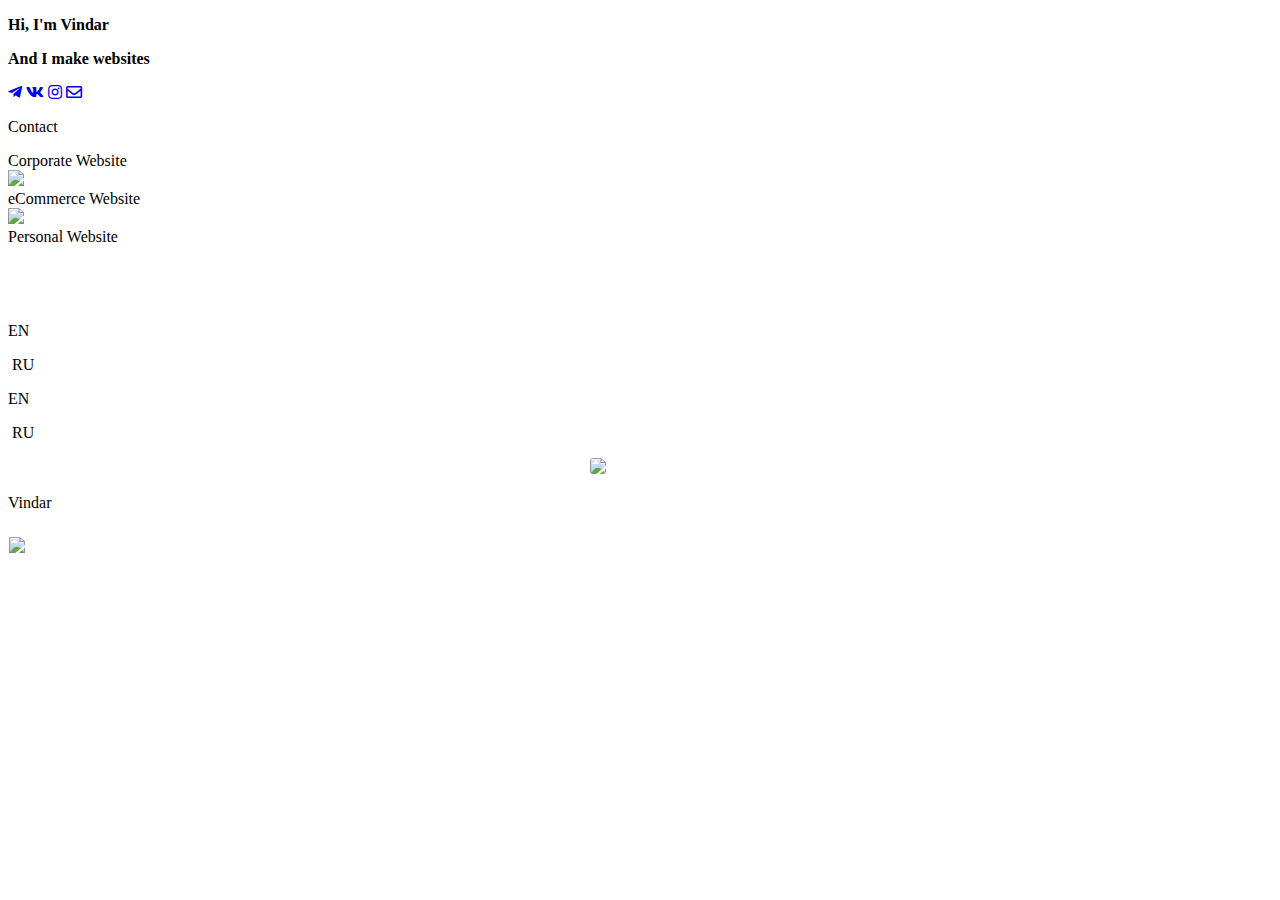
==== index.html @ 9ec3d499 "Update index.html" ====
<!DOCTYPE html>
<html lang="en">
<head>
	<meta http-equiv="Content-Type" content="text/html; charset=UTF-8">
	<meta name="google" content="notranslate">
	<meta name ="title" content="Vindar - making websites for a food">
	<meta name="description" content="Hi, I'm Vindar, web developer from Kyiv, and I can create your website: business, portfolio, e-commerce, personal and etc.">
	<meta name="viewport" content="width=device-width, initial-scale=1.0">
	<meta name="theme-color" content="#29a38f">
    <link rel="stylesheet" href="style/main.css">
    <link href="https://fonts.googleapis.com/css?family=Roboto" rel="stylesheet">
    <link href="https://use.fontawesome.com/releases/v5.0.8/css/all.css" rel="stylesheet">
	<link rel="icon" sizes="192x192" href="images/icon2.png"> 
	<title>Vindar</title>
</head>
	<body>
	<div id="p_prldr"><div class="contpre"><p id="demo"></p></div></div>
	<div class="content">
		<div class="top-wrap">	
			<div class="greetings" ondblclick="eggOpen();">
				<p id="gr_one"><b>Hi, I'm <span>Vindar</span></b></p>
				<p id="gr_two" data-translate="_websites"><b>And I make websites</b></p>
				<span id="white_space"></span>
				<span id="gr_line"></span>
			</div>
			<div class="media-button">
  				<div class="media-button_back">
					<a class="media_link" target="_blank" href="https://t.me/HeyVindar"><i class="fab fa-telegram-plane tel"></i></a>
					<a class="media_link " target="_blank" href="https://vk.com/NewVindar"><i class="fab fa-vk vk"></i></a>
					<a class="media_link" target="_blank" href="https://instagram.com/bottle_filler"><i class="fab fa-instagram insta"></i></a>
					<a class="media_link" target="_blank" href="mailto:vindarwork@gmail.com?Subject=I%20need%20a%20website."><i class="far fa-envelope mail"></i></a>
  				</div>
  				<div class="media-button_front">
    				<p class="media-button_text" data-translate="_contact">Contact</p>
  				</div>
			</div>	
		</div>	
		<div class="wrap" style="padding-bottom: 60px;">
			<div id="mockup1" onclick="linkOpen('corporate-website/');" class="tile" style="background: url('images/6.png') no-repeat;background-size: cover;">
  				<!--<img src='images/5.png' class="coverImg">-->
 				<div>
  					<div class="hovicon effect-1" id="hov1"><ion-icon name="arrow-forward"></ion-icon></div>
  					<div class="tag" data-translate="_corporate">Corporate Website</div></a>
  				</div>
 			</div>
 			<div class="tile" id="mockup2" title="Coming soon"> 
  				<img src='images/32.jpeg' class="coverImg">
 				<div>
  					<div class="hovicon effect-1" id="hov2"><ion-icon name="arrow-forward"></ion-icon></div>
  					<div class="tag" data-translate="_ecommerce">eCommerce Website</div>
  				</div>
 			</div>
 			<div class="tile" id="mockup3" title="Coming soon"> 
  				<img src='images/32.jpeg' class="coverImg">
 				<div>
  					<div class="hovicon effect-1" id="hov3"><ion-icon name="arrow-forward"></ion-icon></div>
  					<div class="tag" data-translate="_personal">Personal Website</div>
 				</div>
 			</div>
 		</div>
	</div>
	<div id="container" id="lang">
		<div class="inner-container">
			<div class="toggle">
				<p>EN</p>
			</div>
			<div class="toggle">
				<p>&nbsp;RU&nbsp;</p>
			</div>
		</div>
		<div class="inner-container" id='toggle-container'>
			<div class="toggle">
				<p>EN</p>
			</div>
			<div class="toggle">
				<p>&nbsp;RU&nbsp;</p>
			</div>
		</div>
	</div>
	<div class="footer">
		<img src="images/icon2.png" onclick="typeReWriter()" id="imgBtn" style="user-select: none; cursor: help; height: 100px; margin-left: calc(50% - 50px); border-radius: 3px;"></img>
		<p class="Vindar">Vind<span id="ar">ar</span></p>	
	</div>
	<div id="arrowTop" onclick="toTop();">
		<img src="images/arrowTop.png" width="26px" style="margin-top: 9px; margin-left: 1px;">
	</div>
	<script src="https://unpkg.com/ionicons@4.4.7/dist/ionicons.js"></script>	
	<script type="text/javascript" src='https://ajax.googleapis.com/ajax/libs/jquery/1.10.1/jquery.min.js'></script> 
    <script type='text/javascript' src='script/1.js'></script>	
	</body>   
</html>
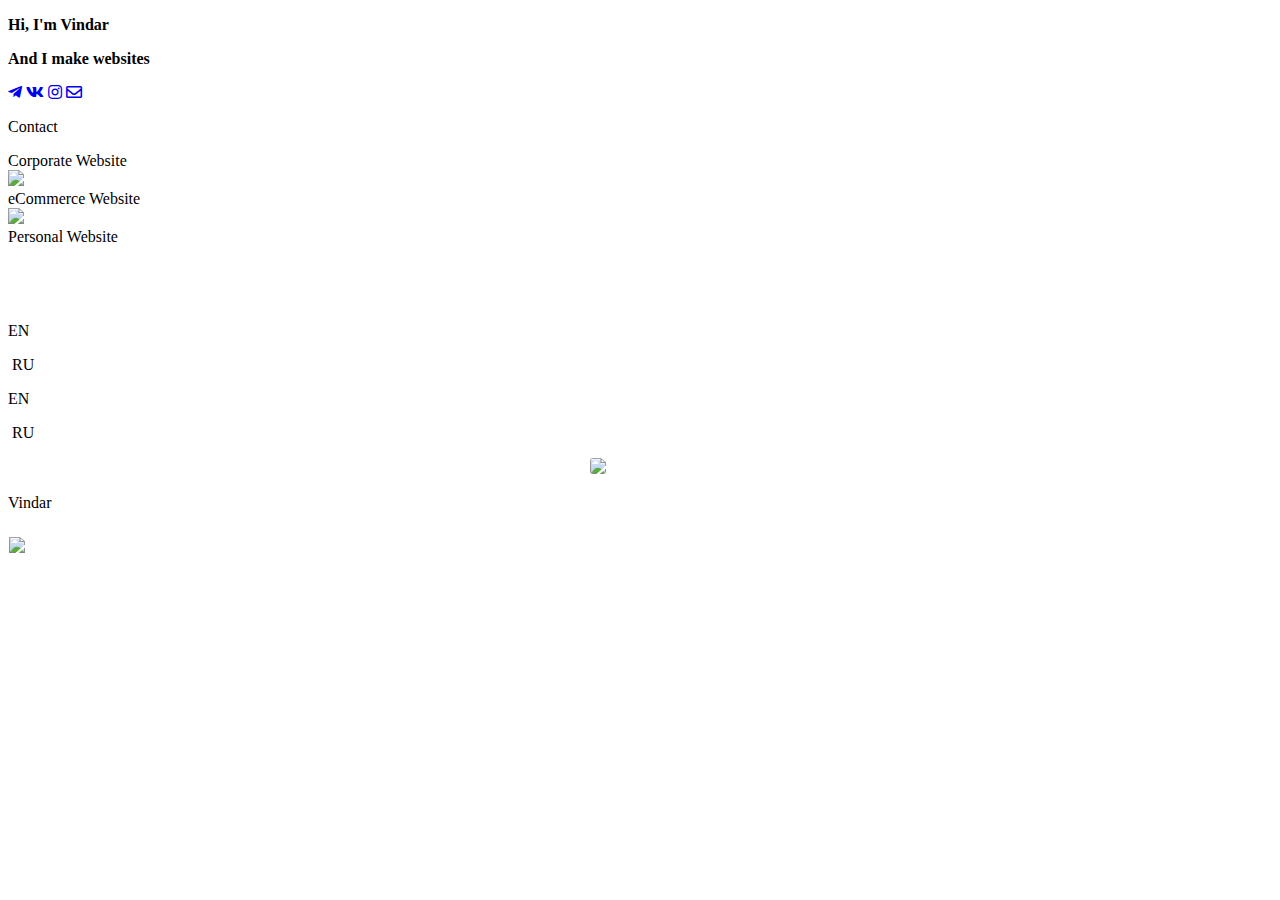
==== commit b27987f2: "Update index.html" ====
--- a/index.html
+++ b/index.html
@@ -3,15 +3,17 @@
 <head>
 	<meta http-equiv="Content-Type" content="text/html; charset=UTF-8">
 	<meta name="google" content="notranslate">
-	<meta name ="title" content="Vindar - making websites for a food">
+	<meta name ="title" content="Vindar — making websites for food">
 	<meta name="description" content="Hi, I'm Vindar, web developer from Kyiv, and I can create your website: business, portfolio, e-commerce, personal and etc.">
+	<meta name="yandex-verification" content="ece1388b136a4d75" />
+	<meta name="google-site-verification" content="xGjKTLIJG93Kms8up5UgafKHrKaFZZMg-Q3LqMfhgdc" />
 	<meta name="viewport" content="width=device-width, initial-scale=1.0">
 	<meta name="theme-color" content="#29a38f">
     <link rel="stylesheet" href="style/main.css">
     <link href="https://fonts.googleapis.com/css?family=Roboto" rel="stylesheet">
     <link href="https://use.fontawesome.com/releases/v5.0.8/css/all.css" rel="stylesheet">
 	<link rel="icon" sizes="192x192" href="images/icon2.png"> 
-	<title>Vindar</title>
+	<title>Vindar - making websites for food</title>
 </head>
 	<body>
 	<div id="p_prldr"><div class="contpre"><p id="demo"></p></div></div>
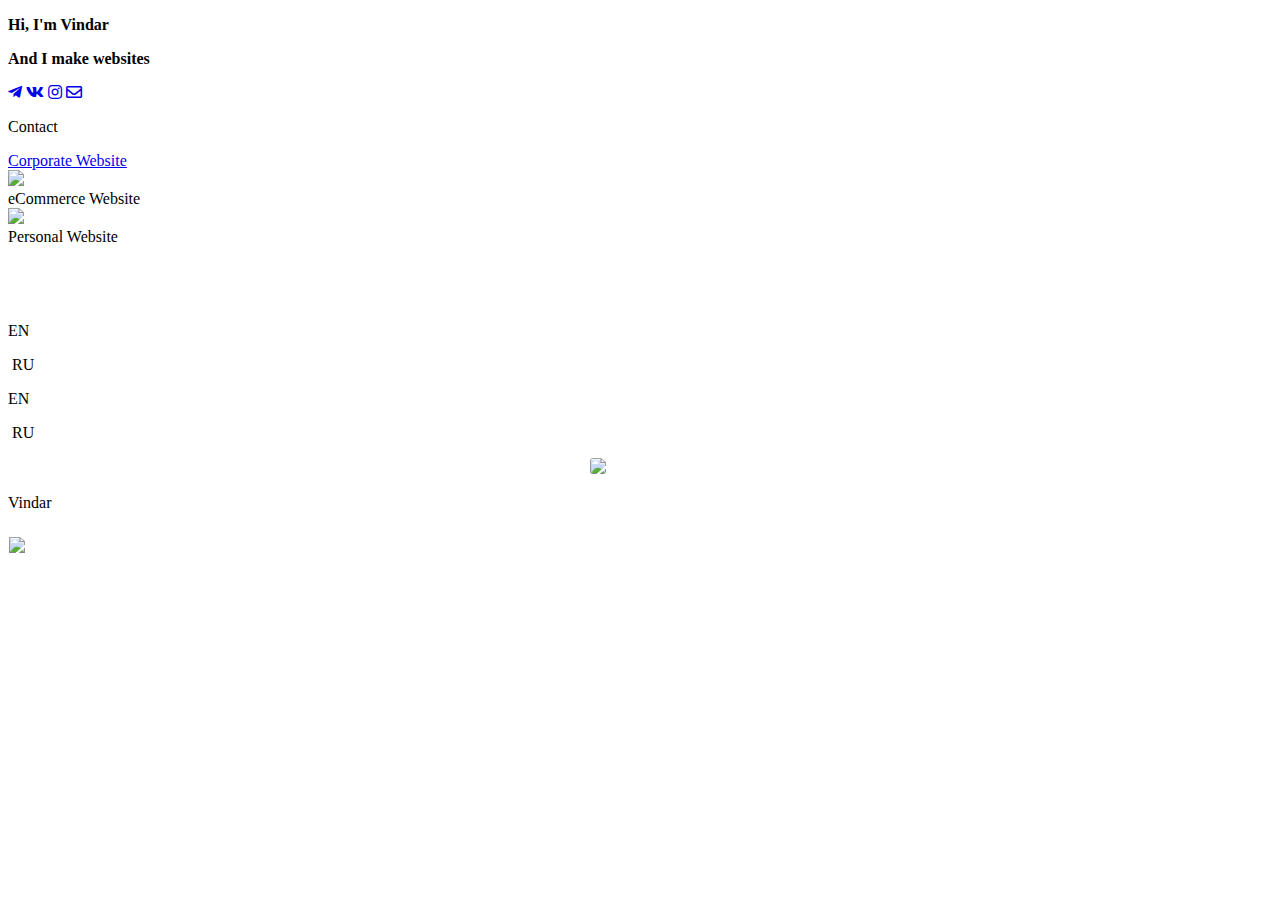
==== commit db1760d0: "Update index.html" ====
--- a/index.html
+++ b/index.html
@@ -1,6 +1,15 @@
 <!DOCTYPE html>
 <html lang="en">
 <head>
+<!-- Global site tag (gtag.js) - Google Analytics -->
+<script async src="https://www.googletagmanager.com/gtag/js?id=UA-122836169-1"></script>
+<script>
+  window.dataLayer = window.dataLayer || [];
+  function gtag(){dataLayer.push(arguments);}
+  gtag('js', new Date());
+
+  gtag('config', 'UA-122836169-1');
+</script>
 	<meta http-equiv="Content-Type" content="text/html; charset=UTF-8">
 	<meta name="google" content="notranslate">
 	<meta name ="title" content="Vindar — making websites for food">
@@ -40,6 +49,7 @@
 		<div class="wrap" style="padding-bottom: 60px;">
 			<div id="mockup1" onclick="linkOpen('corporate-website/');" class="tile" style="background: url('images/6.png') no-repeat;background-size: cover;">
   				<!--<img src='images/5.png' class="coverImg">-->
+				<a href="corporate-website/">
  				<div>
   					<div class="hovicon effect-1" id="hov1"><ion-icon name="arrow-forward"></ion-icon></div>
   					<div class="tag" data-translate="_corporate">Corporate Website</div></a>
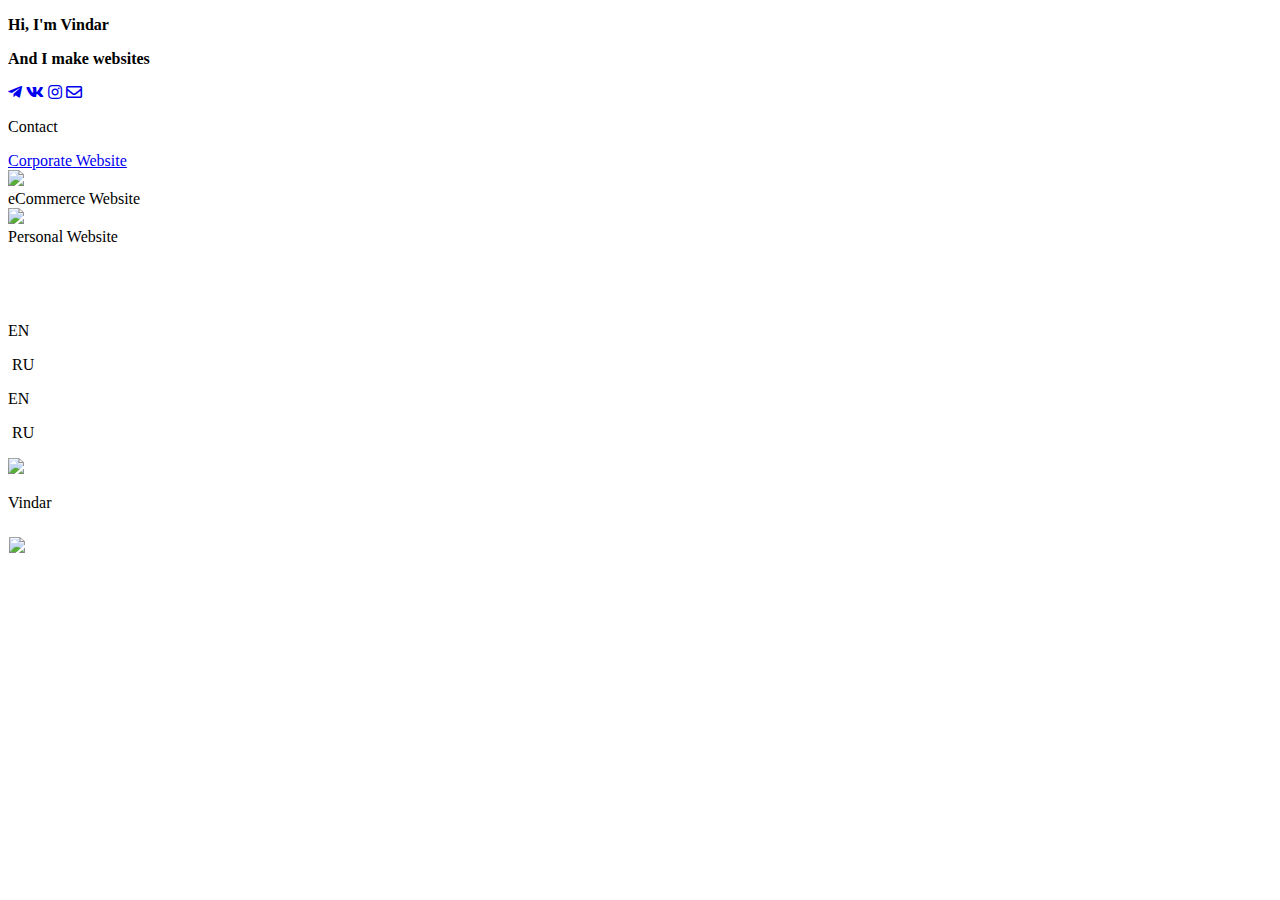
==== commit a576d15c: "Update index.html" ====
--- a/index.html
+++ b/index.html
@@ -36,10 +36,10 @@
 			</div>
 			<div class="media-button">
   				<div class="media-button_back">
-					<a class="media_link" target="_blank" href="https://t.me/HeyVindar"><i class="fab fa-telegram-plane tel"></i></a>
-					<a class="media_link " target="_blank" href="https://vk.com/NewVindar"><i class="fab fa-vk vk"></i></a>
-					<a class="media_link" target="_blank" href="https://instagram.com/bottle_filler"><i class="fab fa-instagram insta"></i></a>
-					<a class="media_link" target="_blank" href="mailto:vindarwork@gmail.com?Subject=I%20need%20a%20website."><i class="far fa-envelope mail"></i></a>
+					<a class="media_link" title="Telegram" target="_blank" href="https://t.me/HeyVindar"><i class="fab fa-telegram-plane tel"></i></a>
+					<a class="media_link" title="VKontakte" target="_blank" href="https://vk.com/NewVindar"><i class="fab fa-vk vk"></i></a>
+					<a class="media_link" title="Instagram" target="_blank" href="https://instagram.com/bottle_filler"><i class="fab fa-instagram insta"></i></a>
+					<a class="media_link" title="Email" target="_blank" href="mailto:vindarwork@gmail.com?Subject=I%20need%20a%20website."><i class="far fa-envelope mail"></i></a>
   				</div>
   				<div class="media-button_front">
     				<p class="media-button_text" data-translate="_contact">Contact</p>
@@ -90,7 +90,7 @@
 		</div>
 	</div>
 	<div class="footer">
-		<img src="images/icon2.png" onclick="typeReWriter()" id="imgBtn" style="user-select: none; cursor: help; height: 100px; margin-left: calc(50% - 50px); border-radius: 3px;"></img>
+		<img src="images/icon2.png" onclick="typeReWriter()" id="imgBtn"></img>
 		<p class="Vindar">Vind<span id="ar">ar</span></p>	
 	</div>
 	<div id="arrowTop" onclick="toTop();">
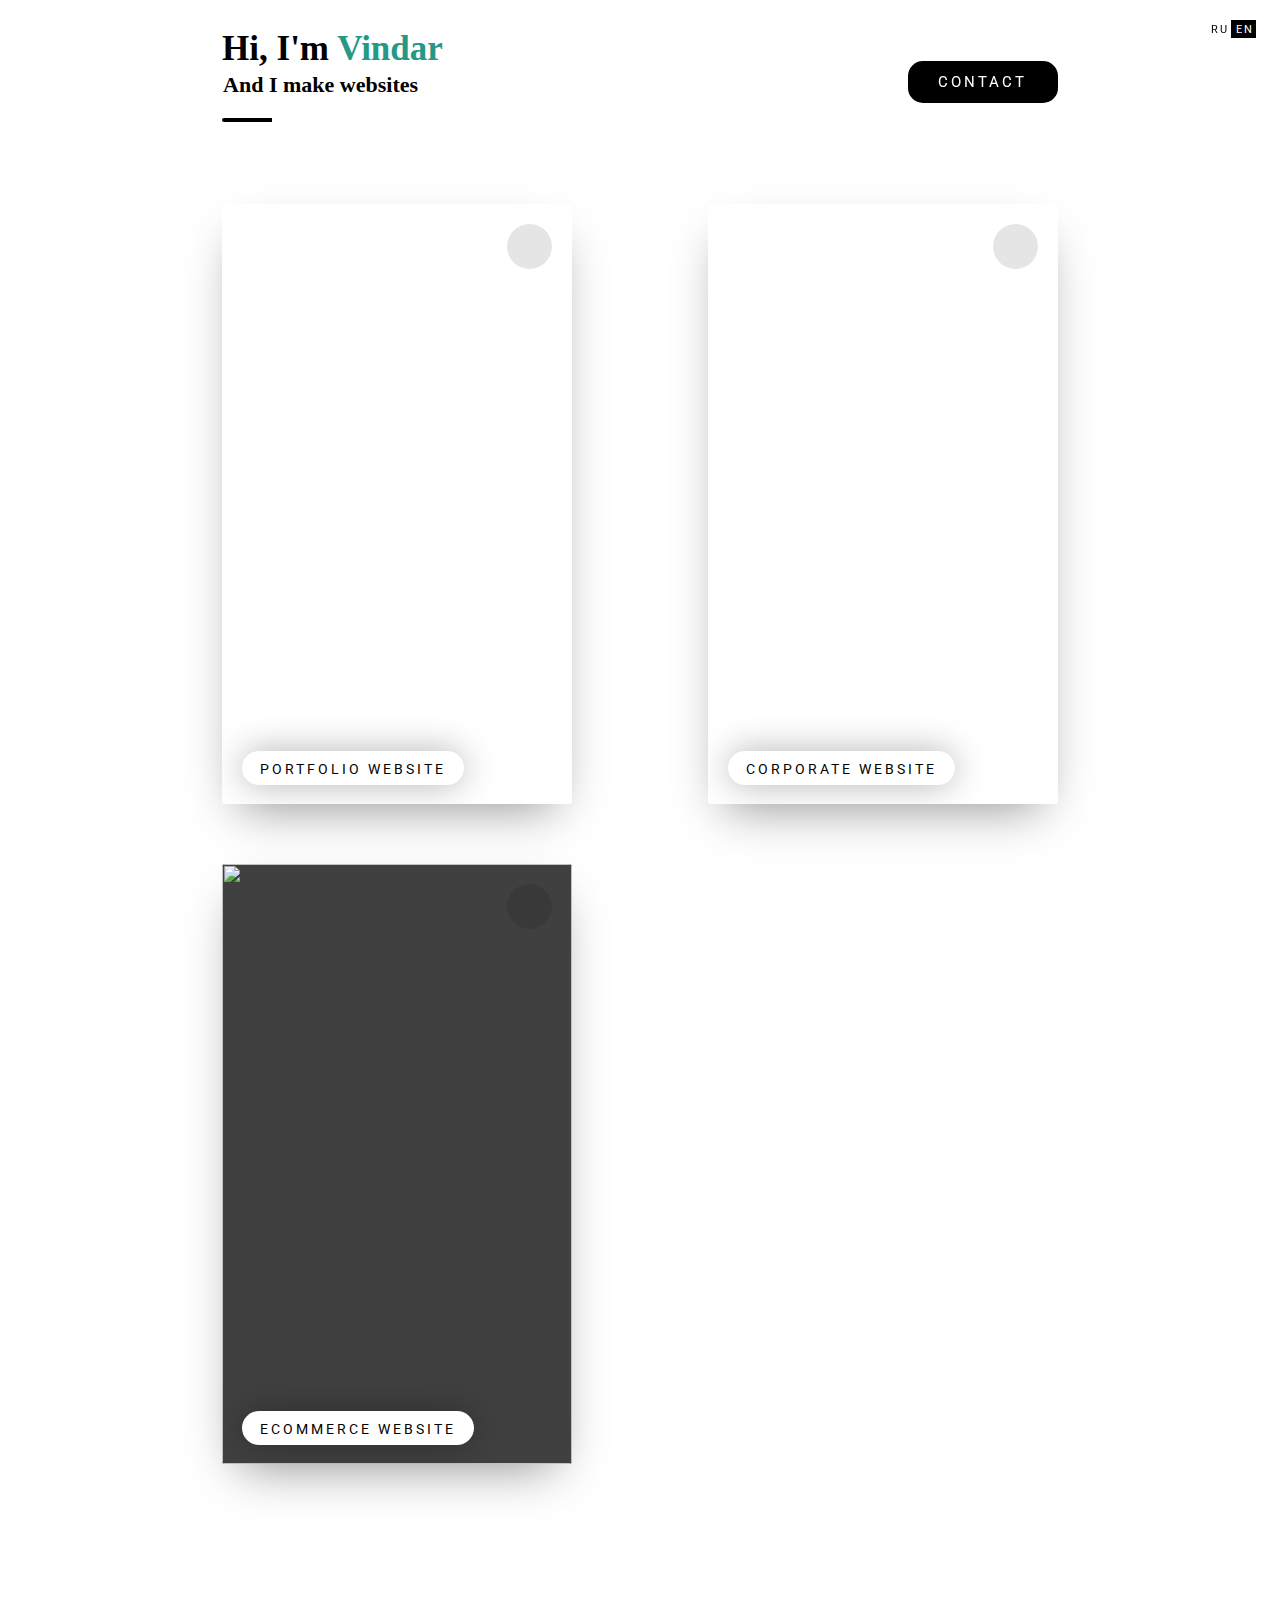
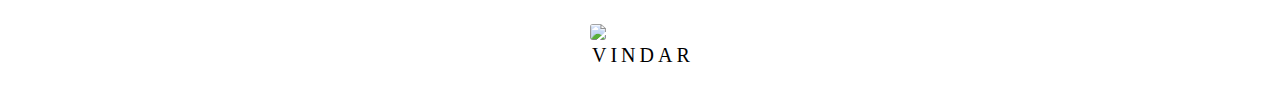
==== commit 131d8a5b: "Update index.html" ====
--- a/index.html
+++ b/index.html
@@ -38,7 +38,7 @@
   				<div class="media-button_back">
 					<a class="media_link" title="Telegram" target="_blank" href="https://t.me/HeyVindar"><i class="fab fa-telegram-plane tel"></i></a>
 					<a class="media_link" title="VKontakte" target="_blank" href="https://vk.com/NewVindar"><i class="fab fa-vk vk"></i></a>
-					<a class="media_link" title="Instagram" target="_blank" href="https://instagram.com/bottle_filler"><i class="fab fa-instagram insta"></i></a>
+					<a class="media_link" title="Instagram" target="_blank" href="https://instagram.com/heyvindar"><i class="fab fa-instagram insta"></i></a>
 					<a class="media_link" title="Email" target="_blank" href="mailto:vindarwork@gmail.com?Subject=I%20need%20a%20website."><i class="far fa-envelope mail"></i></a>
   				</div>
   				<div class="media-button_front">
@@ -47,27 +47,26 @@
 			</div>	
 		</div>	
 		<div class="wrap" style="padding-bottom: 60px;">
-			<div id="mockup1" onclick="linkOpen('corporate-website/');" class="tile" style="background: url('images/6.png') no-repeat;background-size: cover;">
+			<div id="mockup1" onclick="linkOpen('portfolio-website/');" class="tile" style="background: url('images/7.png') no-repeat;background-size: cover;" class="tile"> 
   				<!--<img src='images/5.png' class="coverImg">-->
-				<a href="corporate-website/">
  				<div>
   					<div class="hovicon effect-1" id="hov1"><ion-icon name="arrow-forward"></ion-icon></div>
+  					<div class="tag" data-translate="_portfolio">Portfolio Website</div>
+ 				</div>
+ 			</div>
+			<div id="mockup2" onclick="linkOpen('corporate-website/');" class="tile" style="background: url('images/6.png') no-repeat;background-size: cover;"><!--<a href="corporate-website/index.html">
+  				<img src='images/5.png' class="coverImg">-->
+ 				<div>
+  					<div class="hovicon effect-1" id="hov2"><ion-icon name="arrow-forward"></ion-icon></div>
   					<div class="tag" data-translate="_corporate">Corporate Website</div></a>
   				</div>
  			</div>
- 			<div class="tile" id="mockup2" title="Coming soon"> 
-  				<img src='images/32.jpeg' class="coverImg">
- 				<div>
-  					<div class="hovicon effect-1" id="hov2"><ion-icon name="arrow-forward"></ion-icon></div>
-  					<div class="tag" data-translate="_ecommerce">eCommerce Website</div>
-  				</div>
- 			</div>
- 			<div class="tile" id="mockup3" title="Coming soon"> 
+ 			<div id="mockup3" class="tile" title="Coming soon"> 
   				<img src='images/32.jpeg' class="coverImg">
  				<div>
   					<div class="hovicon effect-1" id="hov3"><ion-icon name="arrow-forward"></ion-icon></div>
-  					<div class="tag" data-translate="_personal">Personal Website</div>
- 				</div>
+  					<div class="tag" data-translate="_ecommerce">eCommerce Website</div>
+  				</div>
  			</div>
  		</div>
 	</div>
--- a/style/main.css
+++ b/style/main.css
@@ -0,0 +1,952 @@
+@font-face {
+font-family: 'SFNS Display';
+src: url('../fonts/sfns-display-bold.ttf');
+font-weight: normal;
+font-style: normal;
+}/*
+@font-face{
+font-family: 'Brandon Grotesque';
+src: url('../fonts/BrandonGrotesque-Regular.ttf');
+font-weight: normal;
+font-style: normal;
+}*/
+@font-face {
+font-family: 'Brandon Grotesque';
+src: url('../fonts/BrandonGrotesque-Black.ttf');
+font-weight: 900;
+font-style: normal;
+}
+body {
+  background: white;
+}
+* {
+  margin: 0;
+  padding: 0;
+  -webkit-tap-highlight-color: transparent; 
+  box-sizing: border-box;
+}
+::selection {
+  color: #00BE9F;
+ } 
+/* Whole Page */
+.content {
+  user-select: none;
+  width: 65.3%;
+  margin: auto;
+  padding-top: 2%;
+}
+/* Привет, я Виндар */
+.greetings {
+  float: left;
+  width: 232px;
+  font-family: 'SFNS Display';
+  line-height: 1.3;
+  cursor: pointer;
+}
+#gr_one {
+  font-size: 35px;
+}
+#gr_two {
+  font-size: 22px;
+  padding-left: 1px;
+}
+.greetings #gr_line {
+  position: absolute;
+  margin-top: 18px;
+  width: 50px;
+  background: black;
+  height: 4px;
+  border-radius: 2px 0px 0px 2px;
+  cursor: pointer;
+  transition: width 0.6s ease, background 0.3s linear, border-radius 0.6s;
+}
+.greetings #white_space {
+  position: absolute;
+  height: 18px;
+  width: 215px;
+}
+.greetings span{
+  transition: color 0.2s;
+}
+.greetings:hover #gr_line {
+  width: 215px;
+  border-radius: 2px;
+  /*background: #00BE9F; /*#015190*/
+  background: #269986;
+}
+.greetings span {
+  /*color: #00BE9F;*/
+  color: #269986;
+}
+.load-anim4 {
+  animation-name: fourthAnimation;
+  animation-fill-mode: forwards;
+  animation-duration: 0.5s;
+  animation-timing-function: ease-out;
+}
+@keyframes fourthAnimation {
+0% { 
+    width: 3px;
+  }
+100% {
+  
+  } 
+}
+/* Контакты */
+.media-button {
+  margin-top: 56px;  
+  text-decoration: none;
+  cursor: pointer;
+  height: 42px;
+  float: right;
+  margin-right: -75px;
+  transform: translateY(-50%) translateX(-50%);
+  width: 150px;
+}
+.media-button_back {
+  background-color: #fff;
+  border-radius: 15px;
+  overflow: hidden;
+  text-align: center;
+  padding: 5px 9px;
+}
+.media-button_front {
+  width: 100%;
+  height: 100%;
+  text-transform: uppercase;
+  letter-spacing: 3px;
+  font-family: 'Roboto';
+  background-color: black;
+  border-radius: 15px;
+  position: absolute;
+  top: 0;
+  left: 0;
+  transform-origin: center top;
+  transition: all 0.6s; /* 0.6s  cubic-bezier(0.175, 0.85, 0.32, 1.2); */
+  -webkit-transform-style: preserve-3d;
+  -moz-transform-style: preserve-3d;
+  -webkit-backface-visibility: hidden;
+  -moz-backface-visibility: hidden;
+}
+.media-button_text {
+  margin: 0;
+  line-height: 42px;
+  font-size: 15px;
+  text-align: center;
+  color: white;
+  transition: color 0.15s;
+}
+.media_link {
+  text-align: center;
+  position: relative;
+  top: 40px;
+  display: inline-block;
+  opacity: 0;
+  padding: 1px 3px;
+  transition: all 0.3s;
+  font-size: 24px; 
+}
+/*vk:hover {
+  color: #4a76a8;
+}
+.tel:hover {
+  color: #0088cc;
+}
+.insta:hover {
+  color: #c13584;
+}
+.mail:hover {
+  color: #d44638;
+}*/
+.media_link i {
+  color: #b3b3b3;
+  transition: color 0.25s;
+}
+.media_link i:hover {
+  color: #269986;
+}
+.media-button:hover .media-button_front {
+  transform: rotateX(90deg);
+  opacity: 0.3;
+  transition: all 0.3s;
+}
+.media-button:hover .media-button_text {
+  color: black;
+}
+.media-button:hover .media_link {
+  top: 0;
+  opacity: 1;
+  transition: all 0.5s cubic-bezier(0.175, 0.885, 0.32, 1.275); 
+}
+.media-button:hover .media_link:nth-of-type(1){
+  transition-delay: 0.1s;
+}
+.media-button:hover .media_link:nth-of-type(2){
+  transition-delay: 0.2s;
+}
+.media-button:hover .media_link:nth-of-type(3){
+  transition-delay: 0.3s;
+}
+.media-button:hover .media_link:nth-of-type(4){
+  transition-delay: 0.4s;
+}
+
+/* Мокапы */
+.wrap
+{ 
+  padding-top: 80px;
+  position: relative; 
+  margin: auto;
+  width: 100%;
+  display: grid;
+  grid-template-columns: 2fr 2fr 1fr;
+  grid-gap: 2em;
+}
+.wrap img {
+  object-fit: cover;
+}
+.tile
+{
+  cursor: pointer;
+  max-width: 350px;
+  min-width: 350px;
+  height: 600px;
+  border-radius: 3px;
+  background-color: #404040;
+  display: inline-block;
+  background-size: cover;
+  position: relative;
+  transition: all 0.5s ease-out;
+  overflow: hidden;
+  box-shadow: 0px 20px 47px -17px rgba(0,0,0,0.44);
+  transition: all 0.4s;
+}
+/*#mockup1 {
+  background: url('../images/5.png') no-repeat;
+  background-size: cover;
+}
+#mockup2 {
+  background: url('../images/32.jpeg') no-repeat;
+  background-size: cover;
+}
+#mockup3 {
+  background: url('../images/32.jpeg') no-repeat;
+  background-size: cover;
+}*/
+.load-anim5 {
+  animation-name: fifthAnimation;
+  animation-fill-mode: forwards;
+  animation-duration: 0.55s;
+  animation-timing-function: ease-out;
+}
+@keyframes fifthAnimation {
+  0% { 
+    transform: translateX(60px);
+  }
+  100% {
+    
+  } 
+}
+.load-anim6 {
+  animation-name: sixthAnimation;
+  animation-fill-mode: forwards;
+  animation-duration: 0.6s;
+  animation-timing-function: ease-out;
+}
+@keyframes sixthAnimation {
+  0% { 
+    transform: translateX(90px);
+  }
+  100% {
+    
+  } 
+}
+.load-anim7 {
+  animation-name: seventhAnimation;
+  animation-fill-mode: forwards;
+  animation-duration: 0.65s;
+  animation-timing-function: ease-out;
+}
+@keyframes seventhAnimation {
+  0% { 
+    transform: translateX(120px);
+  }
+  100% {
+    
+  } 
+}
+.tile .coverImg
+{
+  height: 100%;
+  width: 100%;
+  position: absolute;
+  top: 0;
+  left: 0;
+  z-index: 0;
+  transition: all 0.5s ease-out;
+}
+/* Тэг снизу */
+.tag {
+    color: black;
+    background: white; 
+    font-size: 14px;
+    cursor: pointer;
+    padding: 10px 18px 8px 18px;
+    left: 20px;
+    bottom: 19px;
+    border-radius: 20px;
+    text-align: center;
+    position: absolute;
+    text-decoration: none;
+    box-shadow: 0px 0px 35px 0px rgba(0,0,0,0.3);
+    text-transform: uppercase;
+    letter-spacing: 3px;
+    font-family: 'Roboto';
+    transition: transform 0.2s ease;
+}
+.tag:hover {
+  transform: translateY(-4px);
+}
+/* Стрелка сверху 
+https://codepen.io/spankiejoe/pen/qdRpaW */
+.hovicon {
+    font-size: 25px;
+    line-height: 54px;
+    color: white;
+    cursor: pointer;
+    top: 20px;
+    right: 20px;
+    width: 45px;
+    height: 45px;
+    border-radius: 50%;
+    text-align: center;
+    position: absolute;
+}
+.hovicon ion-icon {
+  transition: all 0.3s ease-in-out;
+  margin-left: 2px;
+  margin-top: 1px;
+}
+.hovicon:hover ion-icon{
+  transform: translateX(2px);
+}
+.hovicon:after {
+    pointer-events: none;
+    position: absolute;
+    width: 100%;
+    height: 100%;
+    border-radius: 50%;
+    content: '';
+    box-sizing: content-box;
+}
+/* Effect 1 */
+ .hovicon.effect-1 {
+    background: rgba(0, 0, 0, 0.1);
+    transition: background 0.3s;
+}
+.hovicon .second {
+  color: white;
+  transition: color 0.3s linear;
+}
+.hovicon.effect-1:after {
+    top: -5px;
+    left: -5px;
+    padding: 5px;
+    box-shadow: 0 0 0 2px #fff;
+    transition: transform 0.25s ease, opacity 0.3s;
+    transform: scale(0.8);
+    opacity: 0;
+}
+.tile:hover .hovicon.effect-1 {
+    background: rgba(255, 255, 255, 1);
+}
+.tile:hover .hovicon.effect-1:after {
+    transform: scale(1);
+    opacity: 1;
+}
+.tile:hover #hov1 {
+    color: #9ae6fe; /* #e5b6c3 */
+}
+.tile:hover #hov2 {
+    color: #015190;
+}
+.tile:hover #hov3 {
+    color: #015190;
+}
+/* Кнопка вверх */
+#arrowTop {
+    left: 50%;
+    margin-left: -25px;
+    top: -50px;
+    background: rgb(253, 253, 253);
+    position: fixed;
+    width: 45px;
+    height: 45px;
+    z-index: 100;
+    border-radius: 50%;
+    transition: top 0.3s ease;
+    box-shadow: 0px 0px 5px 0px rgba(0,0,0,0.6);
+    cursor: pointer;
+    font-size: 25px;
+    text-align: center;
+    display: none;
+}
+#arrowTop:active {
+  transition: top 0.2s ease-in;
+}
+/* Terminal */
+.outline {
+  text-align: center;
+  background: #151515;
+  border-radius: 5px;
+  font-size: 1.25em;
+  font-family: monospace;
+  color: #bbb;
+  margin-top: 20px;
+  padding: 8px 10px;
+  width: 80px;
+  margin-left: calc(50% - 50px);
+  opacity: 0;
+  cursor: default;
+  transition: opacity 0.2s;
+}
+.copy-anim {
+  animation-name: copyAnimation;
+  animation-fill-mode: forwards;
+  animation-duration: 1.7s;
+}
+@keyframes copyAnimation {
+0% { 
+    opacity: 0;
+    cursor: default;
+  }
+20% {
+    opacity: 1;
+    cursor: text;
+  } 
+80% {
+    opacity: 1;
+    cursor: text;
+}  
+100% {
+    opacity: 0;
+    cursor: default;
+}
+}
+.fakeButtons {
+  height: 10px;
+  width: 10px;
+  border-radius: 50%;
+  border: 1px solid #000;
+  position: relative;
+  top: 6px;
+  left: 6px;
+  background-color: #ff3b47;
+  border-color: #9d252b;
+  display: inline-block;
+}
+.fakeMinimize {
+  left: 11px;
+  background-color: #ffc100;
+  border-color: #9d802c;
+}
+.fakeZoom {
+  left: 16px;
+  background-color: #00d742;
+  border-color: #049931;
+}
+.fakeMenu {
+  width: 310px;
+  box-sizing: border-box;
+  height: 25px;
+  background-color: #bbb;
+  margin: auto;
+  border-top-right-radius: 5px;
+  border-top-left-radius: 5px;
+}
+.fakeScreen {
+  line-height: 1.6;
+  background-color: #151515;
+  box-sizing: border-box;
+  width: 310px;
+  height: 200px;
+  margin: 0 auto;
+  padding: 20px;
+  border-bottom-left-radius: 5px;
+  border-bottom-right-radius: 5px;
+}
+.fakeScreen p {
+  position: relative;
+  left: 50%;
+  margin-left: -8.5em;
+  text-align: left;
+  font-size: 1.25em;
+  font-family: monospace;
+  white-space: nowrap;
+  overflow: hidden;
+  width: 0;
+}
+.fakeScreen span {
+  color: #fff;
+  font-weight: bold;
+}
+.line1 {
+  color: #9CD9F0;
+  -webkit-animation: type .5s 1s steps(20, end) forwards;
+  -moz-animation: type .5s 1s steps(20, end) forwards;
+  -o-animation: type .5s 1s steps(20, end) forwards;
+  animation: type .5s 1s steps(20, end) forwards;
+}
+.cursor1 {
+  -webkit-animation: blink 1s 2s 2 forwards;
+  -moz-animation: blink 1s 2s 2 forwards;
+  -o-animation: blink 1s 2s 2 forwards;
+  animation: blink 1s 2s 2 forwards;
+}
+
+.line2 {
+  color: #CDEE69;
+  -webkit-animation: type .5s 4.25s steps(20, end) forwards;
+  -moz-animation: type .5s 4.25s steps(20, end) forwards;
+  -o-animation: type .5s 4.25s steps(20, end) forwards;
+  animation: type .5s 4.25s steps(20, end) forwards;
+}
+.cursor2 {
+  -webkit-animation: blink 1s 5.25s 2 forwards;
+  -moz-animation: blink 1s 5.25s 2 forwards;
+  -o-animation: blink 1s 5.25s 2 forwards;
+  animation: blink 1s 5.25s 2 forwards;
+}
+.line3 {
+  cursor: pointer;
+  color: #E09690;
+  -webkit-animation: type .5s 7.5s steps(20, end) forwards;
+  -moz-animation: type .5s 7.5s steps(20, end) forwards;
+  -o-animation: type .5s 7.5s steps(20, end) forwards;
+  animation: type .5s 7.5s steps(20, end) forwards;
+}
+.cursor3 {
+  -webkit-animation: blink 1s 8.5s 2 forwards;
+  -moz-animation: blink 1s 8.5s 2 forwards;
+  -o-animation: blink 1s 8.5s 2 forwards;
+  animation: blink 1s 8.5s 2 forwards;
+}
+.line5 {
+  cursor: pointer;
+  color: #4DA837;
+  -webkit-animation: type .5s 10.75s steps(20, end) forwards;
+  -moz-animation: type .5s 10.75s steps(20, end) forwards;
+  -o-animation: type .5s 10.75s steps(20, end) forwards;
+  animation: type .5s 10.75s steps(20, end) forwards;
+}
+.cursor5 {
+  -webkit-animation: blink 1s 11.75s 2 forwards;
+  -moz-animation: blink 1s 11.75s 2 forwards;
+  -o-animation: blink 1s 11.75s 2 forwards;
+  animation: blink 1s 11.75s 2 forwards;
+}
+.line4 {
+  color: #fff;
+  -webkit-animation: type .5s 14s steps(20, end) forwards;
+  -moz-animation: type .5s 14s steps(20, end) forwards;
+  -o-animation: type .5s 14s steps(20, end) forwards;
+  animation: type .5s 14s steps(20, end) forwards;
+}
+.cursor4 {
+  -webkit-animation: blink 1s 13s infinite;
+  -moz-animation: blink 1s 13s infinite;
+  -o-animation: blink 1s 13s infinite;
+  animation: blink 1s 13s infinite;
+}
+@keyframes blink {
+  0% {
+    opacity: 0;
+  }
+  40% {
+    opacity: 0;
+  }
+  50% {
+    opacity: 1;
+  }
+  90% {
+    opacity: 1;
+  }
+  100% {
+    opacity: 0;
+  }
+}
+@keyframes type {
+  to {
+    width: 17em;
+  }
+}
+/*typeWriter */
+.cross {
+  position: relative;
+}
+.cross:after {
+  right: 0;
+  content: ' ';
+  position: absolute;
+  top: 43%;
+  width: 120%;
+  height: 2px;
+  border: 1px solid white;
+  background: black;
+  animation-name: crossAnimation;
+  animation-duration: 1s;
+  animation-timing-function: ease;
+  animation-fill-mode: forwards; 
+}
+@keyframes crossAnimation{
+0%   { 
+    width : 0%;
+  }
+100% { 
+    width: 100%;
+  }
+}
+.after_cross {
+  animation-name: afterCrossAnimation;
+  animation-delay: 1s;
+  animation-duration: 0.4s;
+  animation-timing-function: linear;
+  animation-fill-mode: forwards;
+}
+@keyframes afterCrossAnimation{
+0%   { 
+    opacity: 1;
+    pointer-events: none;
+  }
+100% { 
+    opacity: 0;
+  }
+}
+.loadCross:before {
+  content: '';
+  position: absolute;
+  top: 0px;
+  height: 20px;
+  background: white;
+  animation-name: loadCrossAnimation;
+  animation-duration: 1s;
+  animation-timing-function: linear;
+  animation-fill-mode: forwards;
+  opacity: 0.9; 
+}
+@keyframes loadCrossAnimation{
+0% { 
+    width: 0%;
+    left: 100%;
+  }
+100% {
+    width: 100%;
+    left: 0%;
+  }
+}
+.loadCross:after {
+  content: ' ';
+  position: absolute;
+  top: 20px;
+  height: 16px;
+  background: white;
+  animation-name: loadCrossBottomAnimation;
+  animation-duration: 1s;
+  animation-delay: 1s;
+  animation-timing-function: linear;
+  animation-fill-mode: forwards;
+  opacity: 0.9; 
+}
+@keyframes loadCrossBottomAnimation{
+0% { 
+    width: 0%;
+    left: 0%;
+  }
+100% {
+    width: 100%;
+    left: 0%;
+  }
+}
+.after_crossLoad {
+  animation-name: afterLoadCrossAnimation;
+  animation-delay: 2s;
+  animation-duration: 0.4s;
+  animation-timing-function: linear;
+  animation-fill-mode: forwards;
+}
+@keyframes afterLoadCrossAnimation{
+0%   { 
+    opacity: 1;
+  }
+100% { 
+    opacity: 0;
+  }
+}
+.footer {
+  padding-top: 100px;
+  padding-bottom: 25px; 
+}
+#imgBtn {
+  user-select: none; 
+  cursor: help; 
+  height: 100px; 
+  margin-left: calc(50% - 50px); 
+  border-radius: 3px;
+}
+.Vindar {
+  font-size: 20px; 
+  font-family: 'Brandon Grotesque';/* 'Lato'; font-size: 20px; */ /* 'Text Me One'; font-size: 30px; */ 
+  letter-spacing: 4px;
+  margin-left: calc(50% - 49px); 
+  font-weight: normal;
+  text-transform: uppercase;
+  padding-left: 1px;
+}
+/* Toggle Button */
+#container {
+  width: 54px;
+  height: 22px;
+  margin: auto;
+  position: fixed;
+  border-radius: 2px;
+  cursor: pointer;
+  font-family: 'Roboto';
+  top: 20px;
+  right: 20px;
+  user-select: none;
+  transition: all 0.2s ease;
+}
+#container .inner-container {
+  position: absolute;
+  left: 0;
+  top: 0;
+  width: 50px;
+  height: 18px;
+  font-size: 11px;
+  letter-spacing: 2px;
+}
+#container .inner-container:nth-child(1) {
+  background: #fff;
+  color: black;
+}
+#container .inner-container:nth-child(2) {
+  background: black;
+  color: #fff;
+  clip-path: inset(0 50% 0 0);
+  transition: .2s ease;
+}
+#container .toggle {
+  width: 50%;
+  position: absolute;
+  height: inherit;
+  display: flex;
+  box-sizing: border-box;
+}
+#container .toggle p {
+  margin: auto;
+}
+#container .toggle:nth-child(1) {
+  right: -1px;
+}
+/*#containerMobile {
+  width: 22px;
+  height: 54px;
+  margin: auto;
+  position: absolute;
+  border-radius: 2px;
+  cursor: pointer;
+  border: 2px solid #b3b3b3;
+  font-family: 'Lato';
+  top: 10px;
+  left: 10px;
+  user-select: none;
+  display: none;
+  opacity: 0.7;
+}
+#containerMobile .inner-container {
+  position: absolute;
+  left: 0;
+  top: 0;
+  width: 18px;
+  height: 50px;
+  font-size: 10px;
+  letter-spacing: 2px;
+}
+#containerMobile .inner-container:nth-child(1) {
+  background: #fff;
+  color: #b3b3b3;
+}
+#containerMobile .inner-container:nth-child(2) {
+  background: #b3b3b3;
+  color: white;
+  clip-path: inset(0% 0% 50% 0%);
+  transition: .3s cubic-bezier(0,0,0,1);
+}
+#containerMobile .toggle {
+  width: 50%;
+  position: absolute;
+  height: inherit;
+  display: flex;
+  box-sizing: border-box;
+}
+#containerMobile .toggle p {
+  margin: auto;
+  margin-left: 1px;
+}
+#containerMobile .toggle:nth-child(1) {
+  bottom: -25.5%;
+}
+#containerMobile .toggle:nth-child(2) {
+  top: -25.5%;
+}*/
+@media (max-width: 1650px) {
+  .wrap {
+    padding-bottom: 10px;
+    padding-top: 40px;
+    grid-template-columns: 2fr 1fr;
+    grid-gap: 0em
+  }
+  .tile {
+    margin-top: 40px;
+  }
+  .tile:nth-child(3) {
+    margin-top: 60px;
+  }
+  #arrowTop {
+    display: block;
+  }
+}
+@media (max-width: 1150px) {
+  .wrap {
+    grid-template-columns: 1fr;
+    margin-left: calc(50% - 175px);
+    padding-top: 0px;
+  }
+  .tile:nth-child(1){
+    margin-top: 49px;
+  }
+  .tile {
+    margin-top: 60px;
+  }
+  .footer {
+    padding-top: 55px;
+    user-select: none;
+  }
+  #container {
+    top: 9px;
+    right: 9px;
+    position: absolute;
+  }
+} 
+@media screen and (max-width: 800px){
+  .content {
+    max-width: 100%;
+  }
+  .top-wrap {
+    cursor: pointer;
+    height: 100px;
+    max-width: 224px;
+    margin-left: calc(50% - 106px);
+  }
+  .media-button {
+    margin-top: 20px;
+    float: left;
+    position: relative;
+    margin-left: 147px;
+  }
+  .greetings #gr_line{
+    width: 68px;
+  }
+  .greetings {
+    margin-top: 42px;
+    position: relative;
+  }
+  .greetings:hover #gr_line {
+    background: black;
+    width: 68px;
+  }
+  .hovicon:hover ion-icon{
+    transform: translateX(0px);
+  }
+  .media-button_front {
+    display: none;
+  }
+  .media-button .media_link {
+    top: 0;
+    opacity: 1;
+  }
+  .tile:hover .hovicon.effect-1 {
+    background: rgba(0, 0, 0, 0.1);
+  }
+  .tile:hover .hovicon.effect-1:after {
+    transform: scale(0.8);
+    opacity: 0;
+  }
+  .tile:hover ion-icon {
+    color: #fff;
+  }
+}  
+@media (max-width: 400px){
+  .wrap {
+    width: 280px;
+    margin-left: calc(50% - 140px);
+  }
+  .tile {
+    max-width: 280px;
+    min-width: 280px;
+    height: 479px;
+  }
+  .tag {
+    left: 12px;
+  }
+}
+@media (max-width: 280px){
+  .wrap {
+    width: 224px;
+    margin-left: calc(50% - 112px);
+  }
+  .tile {
+    max-width: 224px;
+    min-width: 224px;
+    height: 384px;
+  }
+  .tag {
+    font-size: 12px;
+    line-height: 1.2;
+    left: 5px;
+  }
+}
+/* Preloader */
+#p_prldr{
+position: fixed;
+left: 0;
+top: 0;
+right: 0;
+bottom: 0;
+background: #fff;
+z-index: 30;
+font-family: 'Roboto', sans-serif;
+max-width:100vw;min-width:100vw;
+max-height:100vh;min-height:100vh;
+}
+.contpre{
+width: 188px;
+height: 100px;
+position: absolute;
+left: 50%; 
+top: 48%;
+margin-left: -94px;
+margin-top: -75px;
+color: black;
+font-size: 40px;
+letter-spacing: 1px;
+text-align: center;
+line-height: 35px;
+}
+#demo {
+  color: black; /* #269986; */ /* #b83b3f */
+  background: -webkit-linear-gradient(to right, #0575E6, #00F260);  /* Chrome 10-25, Safari 5.1-6 */
+  background: linear-gradient(to left, #0575E6, #00F260); /* W3C, IE 10+/ Edge, Firefox 16+, Chrome 26+, Opera 12+, Safari 7+ */
+  -webkit-background-clip: text;
+  -webkit-text-fill-color: transparent;
+}
